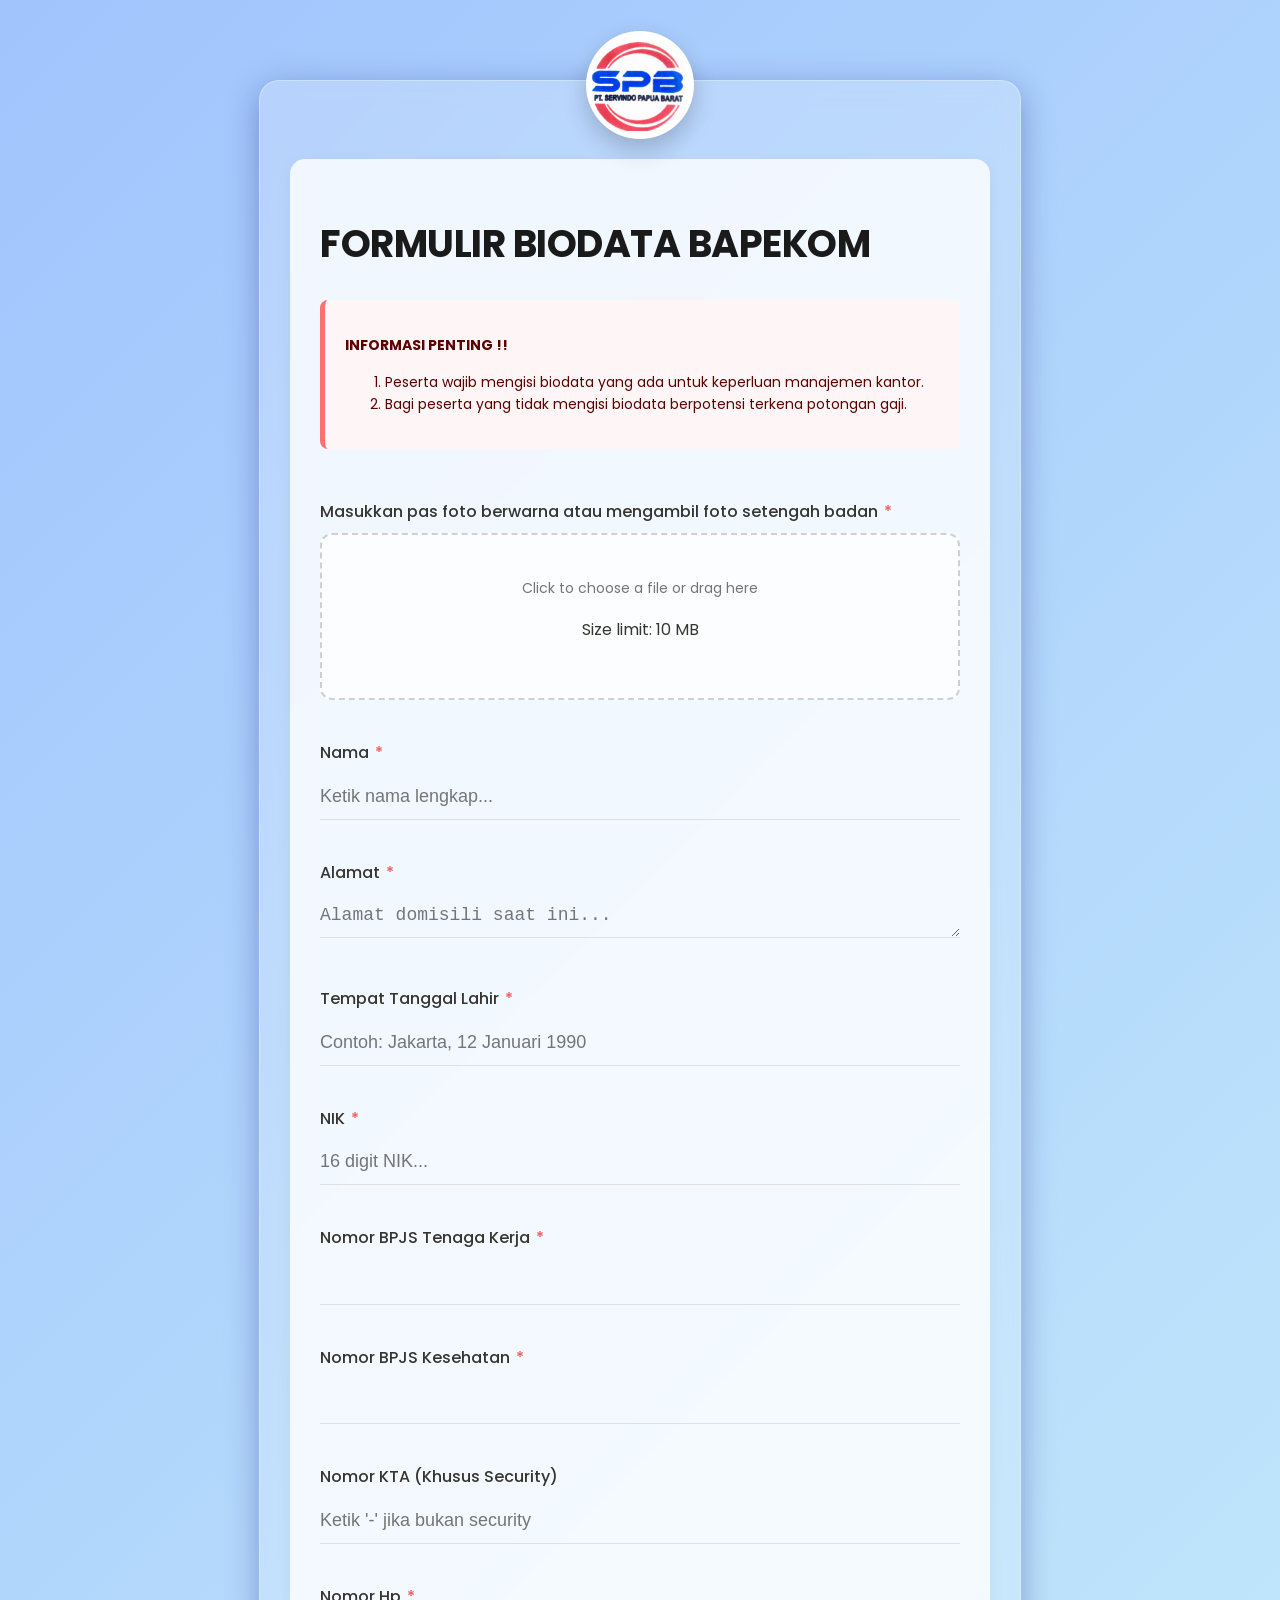
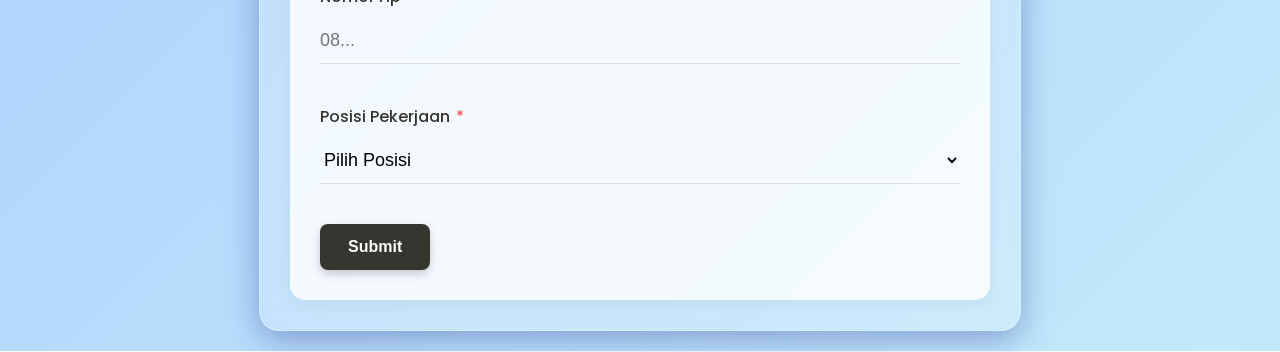
==== index.html @ c9bf7e0a "Add files via upload" ====
<!DOCTYPE html>
<html lang="id">
<head>
    <meta charset="UTF-8">
    <meta name="viewport" content="width=device-width, initial-scale=1.0">
    <title>FORMULIR BIODATA BAPEKOM</title>
    
    <link rel="stylesheet" href="css/style.css">
    
    <link rel="preconnect" href="https://fonts.googleapis.com">
    <link rel="preconnect" href="https://fonts.gstatic.com" crossorigin>
    <link href="https://fonts.googleapis.com/css2?family=Poppins:wght@300;400;500;600;700&display=swap" rel="stylesheet">
</head>
<body>

    <div class="glass-card-container">
        <div class="profile-logo">
            <img src="img/Logo 2.png" alt="Logo Bapekom">
        </div>

        <div class="tally-wrapper">
            <header class="block">
                <h1>FORMULIR BIODATA BAPEKOM</h1>
                
                <div class="info-box">
                    <p><strong>INFORMASI PENTING !!</strong></p>
                    <ol>
                        <li>Peserta wajib mengisi biodata yang ada untuk keperluan manajemen kantor.</li>
                        <li>Bagi peserta yang tidak mengisi biodata berpotensi terkena potongan gaji.</li>
                    </ol>
                </div>
            </header>

            <form id="biodata-form">
                <div class="block">
                    <label>Masukkan pas foto berwarna atau mengambil foto setengah badan <span class="required">*</span></label>
                    <div class="drop-zone" id="drop-zone">
                        <span class="drop-zone__prompt">Click to choose a file or drag here</span>
                        <input type="file" name="foto" class="drop-zone__input" accept="image/*">
                        <p class="limit">Size limit: 10 MB</p>
                    </div>
                </div>

                <div class="block input-block">
                    <label>Nama <span class="required">*</span></label>
                    <input type="text" name="nama" placeholder="Ketik nama lengkap..." required>
                </div>

                <div class="block input-block">
                    <label>Alamat <span class="required">*</span></label>
                    <textarea name="alamat" placeholder="Alamat domisili saat ini..." rows="1" required></textarea>
                </div>

                <div class="block input-block">
                    <label>Tempat Tanggal Lahir <span class="required">*</span></label>
                    <input type="text" name="ttl" placeholder="Contoh: Jakarta, 12 Januari 1990" required>
                </div>

                <div class="block input-block">
                    <label>NIK <span class="required">*</span></label>
                    <input type="number" name="nik" placeholder="16 digit NIK..." required>
                </div>

                <div class="block input-block">
                    <label>Nomor BPJS Tenaga Kerja <span class="required">*</span></label>
                    <input type="text" name="bpjs_tk" required>
                </div>

                <div class="block input-block">
                    <label>Nomor BPJS Kesehatan <span class="required">*</span></label>
                    <input type="text" name="bpjs_kes" required>
                </div>

                <div class="block input-block">
                    <label>Nomor KTA (Khusus Security)</label>
                    <input type="text" name="kta" placeholder="Ketik '-' jika bukan security">
                </div>

                <div class="block input-block">
                    <label>Nomor Hp <span class="required">*</span></label>
                    <input type="tel" name="nohp" placeholder="08..." required>
                </div>

                <div class="block select-block">
                    <label>Posisi Pekerjaan <span class="required">*</span></label>
                    <select name="posisi" required>
                        <option value="" disabled selected>Pilih Posisi</option>
                        <option value="Cleaning Service">Cleaning Service</option>
                        <option value="Satpam">Satpam</option>
                    </select>
                </div>

                <button type="submit" class="submit-btn" id="submit-btn">Submit</button>
            </form>

            <div id="status-message"></div>
        </div>
    </div>

    <script src="js/script.js"></script>
</body>
</html>
---- css/style.css ----
/* css/style.css */
@import url('https://fonts.googleapis.com/css2?family=Poppins:wght@300;400;500;600;700&display=swap');

/* --- Profile Logo Styling --- */
.profile-logo {
    width: 100px;
    height: 100px;
    background-color: white;
    border-radius: 50%; /* Membuat Bulat */
    margin: -80px auto 20px auto; /* Margin negatif untuk mengangkat logo ke atas kartu */
    display: flex;
    justify-content: center;
    align-items: center;
    box-shadow: 0 10px 25px rgba(0,0,0,0.2); /* Bayangan kuat agar kontras dengan glass */
    border: 4px solid rgba(255, 255, 255, 0.5); /* Border tipis untuk kesan glass */
    overflow: hidden; /* Memastikan gambar tetap bulat */
    position: relative;
    z-index: 10;
}

.profile-logo img {
    width: 100%;
    height: 100%;
    object-fit: cover; /* Agar gambar tidak gepeng */
}

/* Tambahkan margin top pada container agar kartu tidak menabrak atas layar karena margin logo negatif */
.glass-card-container {
    margin-top: 60px; 
    position: relative;
    /* ... sisa kode glass-card-container sebelumnya ... */
}

body {
    font-family: 'Poppins', sans-serif;
    background: linear-gradient(135deg, #a1c4fd 0%, #c2e9fb 100%); /* Gradien latar belakang untuk efek glassmorphism yang lebih baik */
    color: #37352f;
    line-height: 1.6;
    display: flex;
    justify-content: center;
    align-items: center; /* Memposisikan kartu di tengah vertikal juga */
    min-height: 100vh; /* Pastikan tinggi minimal viewport */
    margin: 0;
    padding: 20px; /* Padding agar tidak terlalu mepet ke pinggir */
    overflow-y: auto; /* Agar bisa scroll jika konten panjang */
}

/* --- Glassmorphism Card Container --- */
.glass-card-container {
    background: rgba(255, 255, 255, 0.2); /* Transparansi dasar */
    border-radius: 20px;
    border: 1px solid rgba(255, 255, 255, 0.3); /* Border bening */
    box-shadow: 0 8px 32px 0 rgba(31, 38, 135, 0.37); /* Bayangan kuat */
    backdrop-filter: blur(10px); /* Efek blur bening */
    -webkit-backdrop-filter: blur(10px); /* Dukungan browser lama */
    padding: 30px; /* Padding di dalam kartu glass */
    max-width: 700px; /* Lebar maksimal kartu */
    width: 100%;
}

.tally-wrapper { /* Konten form di dalam kartu glass */
    background-color: rgba(255, 255, 255, 0.8); /* Warna dasar form, sedikit transparan */
    border-radius: 15px; /* Radius sudut agar serasi */
    padding: 30px;
    box-shadow: 0 4px 15px rgba(0,0,0,0.05); /* Bayangan ringan untuk lapisan dalam */
}


h1 { font-size: 38px; font-weight: 700; margin-bottom: 25px; letter-spacing: -0.5px; color: #1a1a1a; }

.info-box {
    background-color: rgba(255, 245, 245, 0.9); /* Sedikit transparan untuk menyatu */
    border-left: 5px solid #ff7070;
    border-radius: 8px;
    padding: 20px;
    margin-bottom: 50px;
    font-size: 14px;
    color: #5c0000;
}

.block { margin-bottom: 40px; }

label { display: block; font-weight: 500; margin-bottom: 8px; font-size: 16px; color: #37352f; }

.required { color: #eb5757; margin-left: 2px; }

input[type="text"], input[type="number"], input[type="tel"], textarea, select {
    width: 100%;
    border: none;
    border-bottom: 1px solid #e0e0e0;
    padding: 12px 0;
    font-size: 18px;
    outline: none;
    background: transparent;
    transition: 0.2s;
}

input:focus, textarea:focus, select:focus { border-bottom: 2px solid #37352f; }

.drop-zone {
    border: 2px dashed #d0d0d0;
    border-radius: 12px;
    padding: 40px;
    text-align: center;
    cursor: pointer;
    transition: 0.3s;
    background-color: rgba(255, 255, 255, 0.7); /* Latar belakang agak bening */
}

.drop-zone:hover { background-color: rgba(247, 247, 245, 0.8); border-color: #37352f; }

.drop-zone__prompt { font-size: 14px; color: #757575; }

.drop-zone__input { display: none; }

.submit-btn {
    background-color: #37352f;
    color: white;
    border: none;
    padding: 14px 28px;
    border-radius: 8px;
    font-weight: 600;
    cursor: pointer;
    font-size: 16px;
    transition: 0.2s;
    box-shadow: 0 4px 10px rgba(0,0,0,0.2); /* Bayangan tombol */
}

.submit-btn:hover { background-color: #000; opacity: 0.9; transform: translateY(-2px); box-shadow: 0 6px 15px rgba(0,0,0,0.25); }

.submit-btn:disabled { background-color: #ccc; cursor: not-allowed; box-shadow: none; }

/* Responsive adjustments */
@media (max-width: 768px) {
    .glass-card-container {
        padding: 20px;
        margin: 10px;
    }
    .tally-wrapper {
        padding: 20px;
    }
    h1 {
        font-size: 28px;
    }
}

/* css/success.css */

.success-container {
    display: flex;
    justify-content: center;
    align-items: center;
    min-height: 100vh;
    margin: 0;
    background: linear-gradient(135deg, #e0eafc, #cfdef3);
    font-family: 'Segoe UI', Tahoma, Geneva, Verdana, sans-serif;
}

.success-card {
    background: rgba(255, 255, 255, 0.2);
    backdrop-filter: blur(15px);
    -webkit-backdrop-filter: blur(15px);
    padding: 40px;
    border-radius: 20px;
    text-align: center;
    border: 1px solid rgba(255, 255, 255, 0.3);
    box-shadow: 0 8px 32px rgba(0, 0, 0, 0.1);
    max-width: 400px;
    width: 90%;
    animation: fadeIn 0.8s ease-out;
}

.icon-check {
    font-size: 70px;
    color: #2e7d32;
    margin-bottom: 20px;
    display: block;
}

.success-card h2 {
    color: #37352f;
    margin-bottom: 15px;
}

.success-card p {
    color: #555;
    line-height: 1.6;
}

.btn-back {
    display: inline-block;
    margin-top: 25px;
    padding: 12px 30px;
    background: #37352f;
    color: white;
    text-decoration: none;
    border-radius: 8px;
    font-weight: 600;
    transition: all 0.3s ease;
}

.btn-back:hover {
    background: #000;
    transform: translateY(-3px);
    box-shadow: 0 5px 15px rgba(0,0,0,0.2);
}

@keyframes fadeIn {
    from { opacity: 0; transform: translateY(20px); }
    to { opacity: 1; transform: translateY(0); }
}
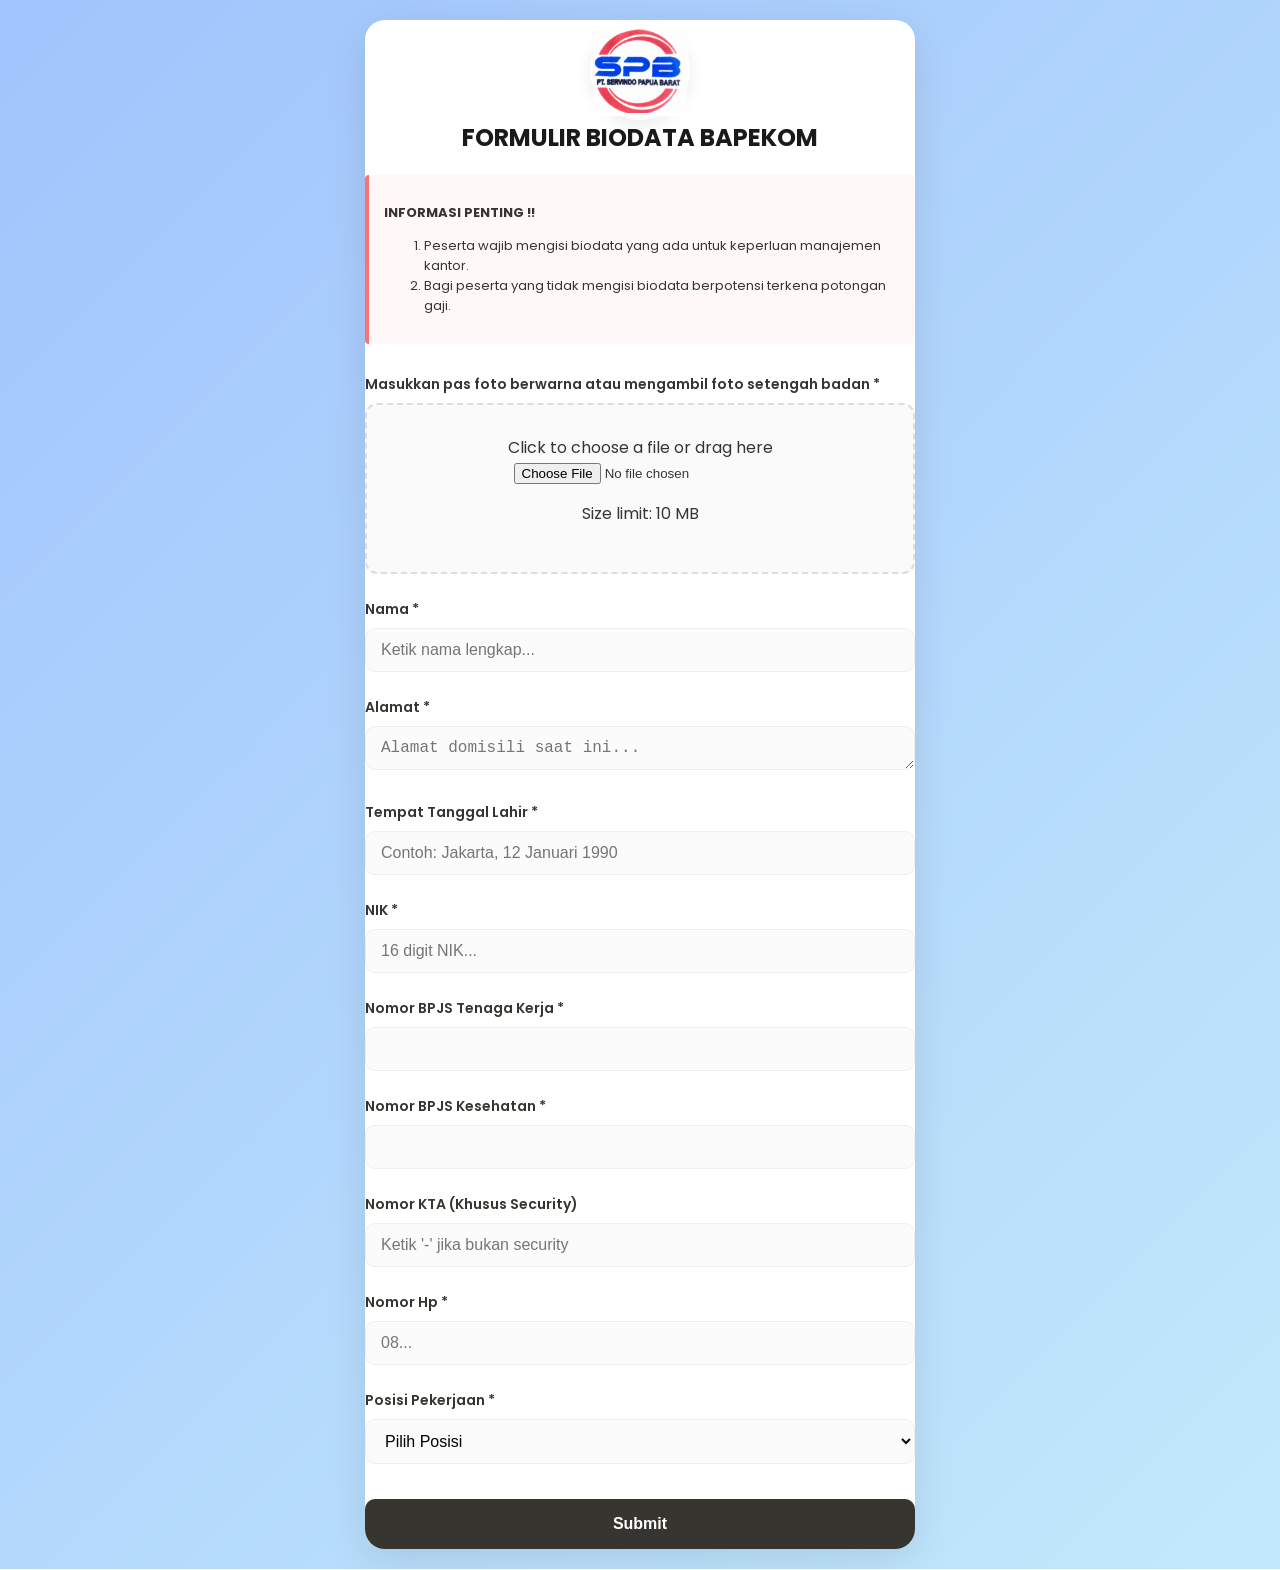
==== commit 4521f07b: "Update index.html" ====
--- a/index.html
+++ b/index.html
@@ -99,4 +99,4 @@
 
     <script src="js/script.js"></script>
 </body>
-</html>+</html>
--- a/css/style.css
+++ b/css/style.css
@@ -1,211 +1,161 @@
 /* css/style.css */
 @import url('https://fonts.googleapis.com/css2?family=Poppins:wght@300;400;500;600;700&display=swap');
 
-/* --- Profile Logo Styling --- */
+* {
+    box-sizing: border-box;
+}
+
+body {
+    font-family: 'Poppins', sans-serif;
+    background: linear-gradient(135deg, #a1c4fd 0%, #c2e9fb 100%);
+    color: #37352f;
+    margin: 0;
+    padding: 20px 15px;
+    display: flex;
+    justify-content: center;
+    align-items: flex-start; /* Mulai dari atas agar tidak terpotong di HP */
+    min-height: 100vh;
+}
+
+/* --- Container Utama --- */
+.glass-card-container {
+    background: #ffffff; /* Putih bersih agar teks sangat kontras */
+    border-radius: 20px;
+    box-shadow: 0 10px 40px rgba(0,0,0,0.1);
+    width: 100%;
+    max-width: 550px;
+    overflow: hidden; /* Penting agar header logo rapi */
+    animation: slideUp 0.6s ease-out;
+}
+
+/* --- Header Bagian Logo (Area Tersendiri) --- */
+.form-header {
+    background: rgba(255, 255, 255, 0.5);
+    padding: 30px 20px;
+    text-align: center;
+    border-bottom: 1px solid #eee;
+}
+
 .profile-logo {
     width: 100px;
     height: 100px;
-    background-color: white;
-    border-radius: 50%; /* Membuat Bulat */
-    margin: -80px auto 20px auto; /* Margin negatif untuk mengangkat logo ke atas kartu */
+    background: white;
+    border-radius: 50%;
+    margin: 0 auto; /* Tengah secara otomatis */
     display: flex;
     justify-content: center;
     align-items: center;
-    box-shadow: 0 10px 25px rgba(0,0,0,0.2); /* Bayangan kuat agar kontras dengan glass */
-    border: 4px solid rgba(255, 255, 255, 0.5); /* Border tipis untuk kesan glass */
-    overflow: hidden; /* Memastikan gambar tetap bulat */
-    position: relative;
-    z-index: 10;
+    box-shadow: 0 5px 15px rgba(0,0,0,0.08);
+    border: 3px solid #fff;
 }
 
 .profile-logo img {
     width: 100%;
     height: 100%;
-    object-fit: cover; /* Agar gambar tidak gepeng */
+    object-fit: cover;
 }
 
-/* Tambahkan margin top pada container agar kartu tidak menabrak atas layar karena margin logo negatif */
-.glass-card-container {
-    margin-top: 60px; 
-    position: relative;
-    /* ... sisa kode glass-card-container sebelumnya ... */
+/* --- Area Konten Form --- */
+.form-content {
+    padding: 30px 25px;
 }
 
-body {
-    font-family: 'Poppins', sans-serif;
-    background: linear-gradient(135deg, #a1c4fd 0%, #c2e9fb 100%); /* Gradien latar belakang untuk efek glassmorphism yang lebih baik */
-    color: #37352f;
-    line-height: 1.6;
-    display: flex;
-    justify-content: center;
-    align-items: center; /* Memposisikan kartu di tengah vertikal juga */
-    min-height: 100vh; /* Pastikan tinggi minimal viewport */
-    margin: 0;
-    padding: 20px; /* Padding agar tidak terlalu mepet ke pinggir */
-    overflow-y: auto; /* Agar bisa scroll jika konten panjang */
+h1 {
+    font-size: 24px;
+    font-weight: 700;
+    margin: 0 0 20px 0;
+    text-align: center;
+    color: #1a1a1a;
 }
 
-/* --- Glassmorphism Card Container --- */
-.glass-card-container {
-    background: rgba(255, 255, 255, 0.2); /* Transparansi dasar */
-    border-radius: 20px;
-    border: 1px solid rgba(255, 255, 255, 0.3); /* Border bening */
-    box-shadow: 0 8px 32px 0 rgba(31, 38, 135, 0.37); /* Bayangan kuat */
-    backdrop-filter: blur(10px); /* Efek blur bening */
-    -webkit-backdrop-filter: blur(10px); /* Dukungan browser lama */
-    padding: 30px; /* Padding di dalam kartu glass */
-    max-width: 700px; /* Lebar maksimal kartu */
-    width: 100%;
+.info-box {
+    background-color: #fff8f8;
+    border-left: 4px solid #ff7070;
+    padding: 15px;
+    margin-bottom: 30px;
+    font-size: 13px;
+    border-radius: 4px;
 }
 
-.tally-wrapper { /* Konten form di dalam kartu glass */
-    background-color: rgba(255, 255, 255, 0.8); /* Warna dasar form, sedikit transparan */
-    border-radius: 15px; /* Radius sudut agar serasi */
-    padding: 30px;
-    box-shadow: 0 4px 15px rgba(0,0,0,0.05); /* Bayangan ringan untuk lapisan dalam */
+.block {
+    margin-bottom: 25px;
 }
 
-
-h1 { font-size: 38px; font-weight: 700; margin-bottom: 25px; letter-spacing: -0.5px; color: #1a1a1a; }
-
-.info-box {
-    background-color: rgba(255, 245, 245, 0.9); /* Sedikit transparan untuk menyatu */
-    border-left: 5px solid #ff7070;
-    border-radius: 8px;
-    padding: 20px;
-    margin-bottom: 50px;
+label {
+    display: block;
+    font-weight: 600;
+    margin-bottom: 8px;
     font-size: 14px;
-    color: #5c0000;
 }
 
-.block { margin-bottom: 40px; }
-
-label { display: block; font-weight: 500; margin-bottom: 8px; font-size: 16px; color: #37352f; }
-
-.required { color: #eb5757; margin-left: 2px; }
-
-input[type="text"], input[type="number"], input[type="tel"], textarea, select {
+/* --- Input Field Modern --- */
+input[type="text"], 
+input[type="number"], 
+input[type="tel"], 
+textarea, 
+select {
     width: 100%;
-    border: none;
-    border-bottom: 1px solid #e0e0e0;
-    padding: 12px 0;
-    font-size: 18px;
+    padding: 12px 15px;
+    border: 1.5px solid #eee;
+    border-radius: 10px;
+    font-size: 16px; /* Cegah zoom otomatis iPhone */
+    background: #fbfbfb;
+    transition: 0.3s;
     outline: none;
-    background: transparent;
-    transition: 0.2s;
 }
 
-input:focus, textarea:focus, select:focus { border-bottom: 2px solid #37352f; }
-
-.drop-zone {
-    border: 2px dashed #d0d0d0;
-    border-radius: 12px;
-    padding: 40px;
-    text-align: center;
-    cursor: pointer;
-    transition: 0.3s;
-    background-color: rgba(255, 255, 255, 0.7); /* Latar belakang agak bening */
+input:focus, textarea:focus, select:focus {
+    border-color: #37352f;
+    background: #fff;
+    box-shadow: 0 0 0 4px rgba(55, 53, 47, 0.05);
 }
 
-.drop-zone:hover { background-color: rgba(247, 247, 245, 0.8); border-color: #37352f; }
+/* --- Drop Zone --- */
+.drop-zone {
+    border: 2px dashed #ddd;
+    border-radius: 12px;
+    padding: 30px 15px;
+    text-align: center;
+    background: #fafafa;
+    transition: 0.3s;
+}
 
-.drop-zone__prompt { font-size: 14px; color: #757575; }
+.drop-zone:hover {
+    border-color: #37352f;
+    background: #f5f5f5;
+}
 
-.drop-zone__input { display: none; }
-
+/* --- Tombol Kirim --- */
 .submit-btn {
-    background-color: #37352f;
+    width: 100%;
+    padding: 16px;
+    background: #37352f;
     color: white;
     border: none;
-    padding: 14px 28px;
-    border-radius: 8px;
+    border-radius: 10px;
     font-weight: 600;
+    font-size: 16px;
     cursor: pointer;
-    font-size: 16px;
-    transition: 0.2s;
-    box-shadow: 0 4px 10px rgba(0,0,0,0.2); /* Bayangan tombol */
+    margin-top: 10px;
+    transition: 0.3s;
 }
 
-.submit-btn:hover { background-color: #000; opacity: 0.9; transform: translateY(-2px); box-shadow: 0 6px 15px rgba(0,0,0,0.25); }
-
-.submit-btn:disabled { background-color: #ccc; cursor: not-allowed; box-shadow: none; }
-
-/* Responsive adjustments */
-@media (max-width: 768px) {
-    .glass-card-container {
-        padding: 20px;
-        margin: 10px;
-    }
-    .tally-wrapper {
-        padding: 20px;
-    }
-    h1 {
-        font-size: 28px;
-    }
+.submit-btn:hover {
+    background: #000;
+    transform: translateY(-2px);
 }
 
-/* css/success.css */
-
-.success-container {
-    display: flex;
-    justify-content: center;
-    align-items: center;
-    min-height: 100vh;
-    margin: 0;
-    background: linear-gradient(135deg, #e0eafc, #cfdef3);
-    font-family: 'Segoe UI', Tahoma, Geneva, Verdana, sans-serif;
+/* --- Animasi --- */
+@keyframes slideUp {
+    from { opacity: 0; transform: translateY(20px); }
+    to { opacity: 1; transform: translateY(0); }
 }
 
-.success-card {
-    background: rgba(255, 255, 255, 0.2);
-    backdrop-filter: blur(15px);
-    -webkit-backdrop-filter: blur(15px);
-    padding: 40px;
-    border-radius: 20px;
-    text-align: center;
-    border: 1px solid rgba(255, 255, 255, 0.3);
-    box-shadow: 0 8px 32px rgba(0, 0, 0, 0.1);
-    max-width: 400px;
-    width: 90%;
-    animation: fadeIn 0.8s ease-out;
+/* --- Mobile Responsive --- */
+@media (max-width: 480px) {
+    .form-header { padding: 20px 15px; }
+    .profile-logo { width: 85px; height: 85px; }
+    .form-content { padding: 20px 15px; }
+    h1 { font-size: 20px; }
+    input, label, .submit-btn { font-size: 14px; }
 }
-
-.icon-check {
-    font-size: 70px;
-    color: #2e7d32;
-    margin-bottom: 20px;
-    display: block;
-}
-
-.success-card h2 {
-    color: #37352f;
-    margin-bottom: 15px;
-}
-
-.success-card p {
-    color: #555;
-    line-height: 1.6;
-}
-
-.btn-back {
-    display: inline-block;
-    margin-top: 25px;
-    padding: 12px 30px;
-    background: #37352f;
-    color: white;
-    text-decoration: none;
-    border-radius: 8px;
-    font-weight: 600;
-    transition: all 0.3s ease;
-}
-
-.btn-back:hover {
-    background: #000;
-    transform: translateY(-3px);
-    box-shadow: 0 5px 15px rgba(0,0,0,0.2);
-}
-
-@keyframes fadeIn {
-    from { opacity: 0; transform: translateY(20px); }
-    to { opacity: 1; transform: translateY(0); }
-}
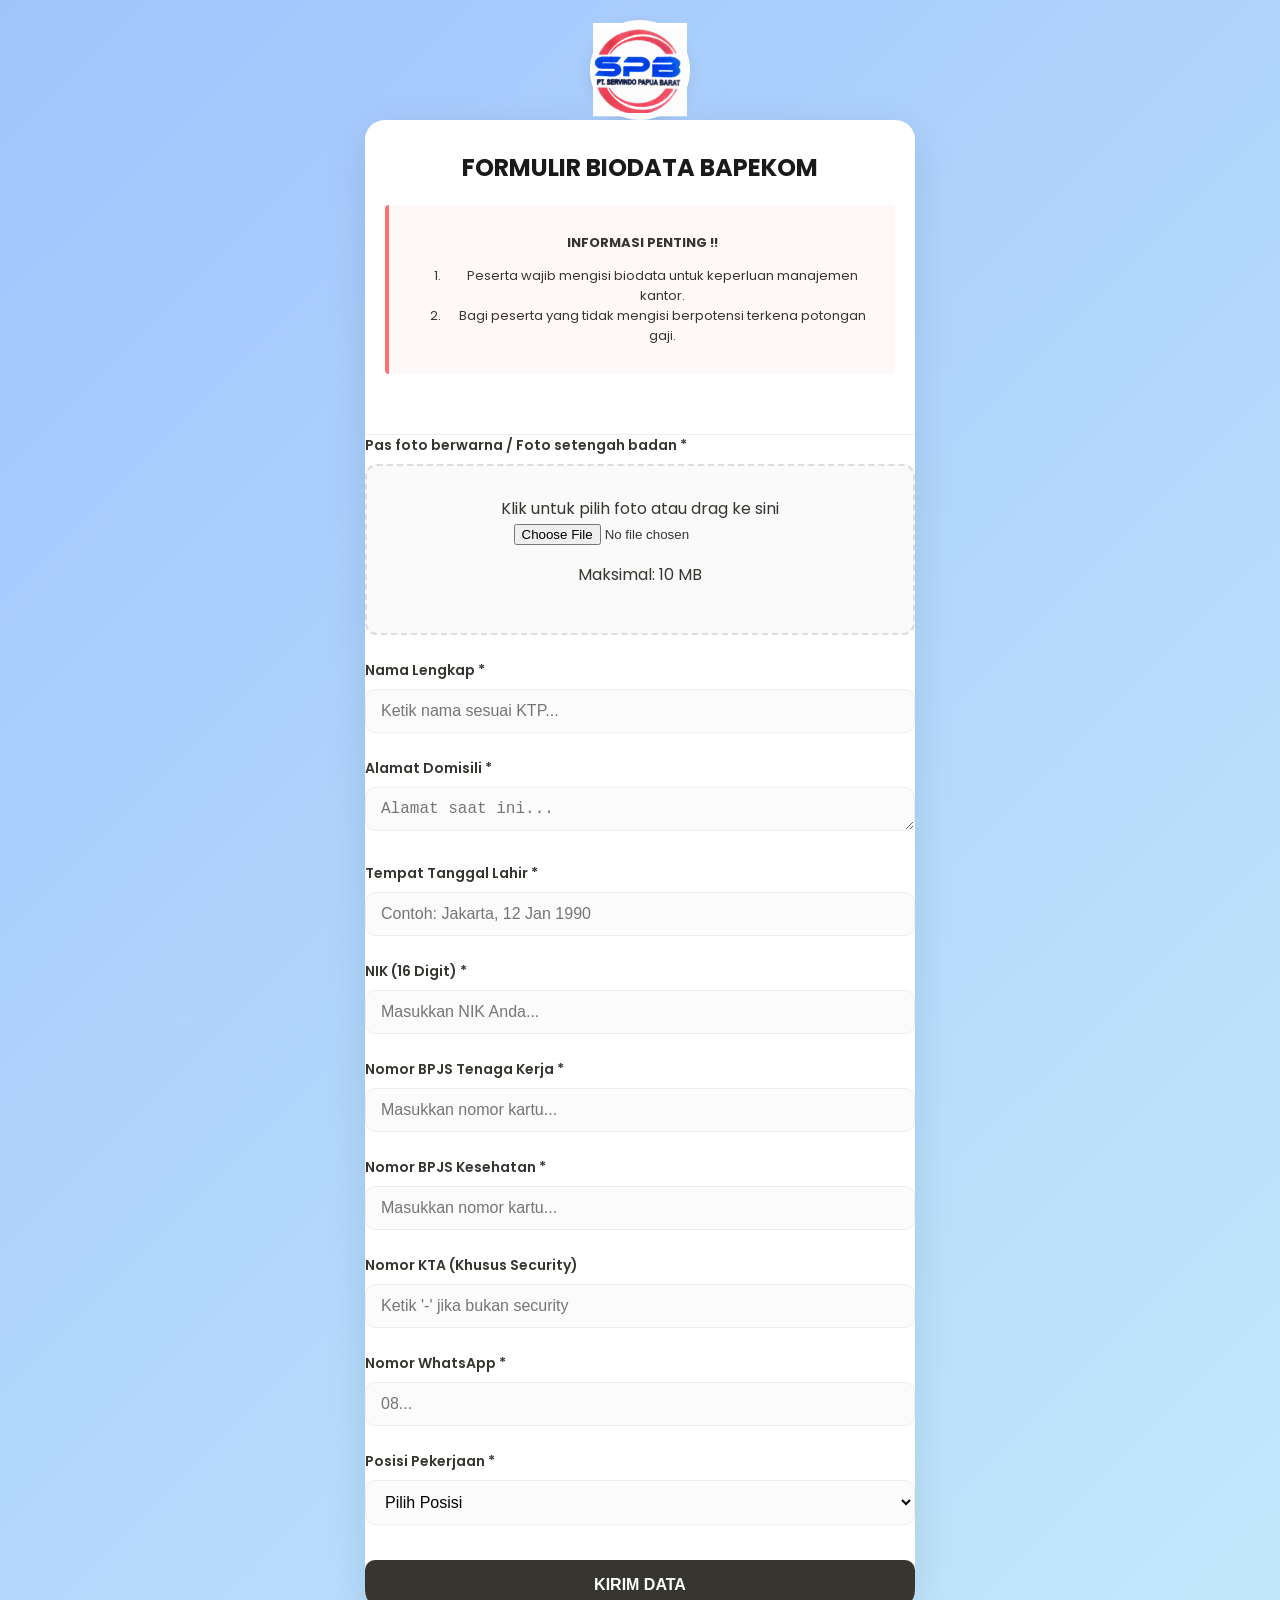
==== commit edafad61: "Update index.html" ====
--- a/index.html
+++ b/index.html
@@ -2,10 +2,10 @@
 <html lang="id">
 <head>
     <meta charset="UTF-8">
-    <meta name="viewport" content="width=device-width, initial-scale=1.0">
+    <meta name="viewport" content="width=device-width, initial-scale=1.0, maximum-scale=1.0, user-scalable=no">
     <title>FORMULIR BIODATA BAPEKOM</title>
     
-    <link rel="stylesheet" href="css/style.css">
+    <link rel="stylesheet" href="css/style.css?v=1.2">
     
     <link rel="preconnect" href="https://fonts.googleapis.com">
     <link rel="preconnect" href="https://fonts.gstatic.com" crossorigin>
@@ -13,75 +13,77 @@
 </head>
 <body>
 
-    <div class="glass-card-container">
-        <div class="profile-logo">
-            <img src="img/Logo 2.png" alt="Logo Bapekom">
+    <div class="main-container">
+        <div class="logo-area">
+            <div class="profile-logo">
+                <img src="img/Logo 2.png" alt="Logo Bapekom">
+            </div>
         </div>
 
-        <div class="tally-wrapper">
-            <header class="block">
+        <div class="glass-card-container">
+            <header class="form-header">
                 <h1>FORMULIR BIODATA BAPEKOM</h1>
                 
                 <div class="info-box">
                     <p><strong>INFORMASI PENTING !!</strong></p>
                     <ol>
-                        <li>Peserta wajib mengisi biodata yang ada untuk keperluan manajemen kantor.</li>
-                        <li>Bagi peserta yang tidak mengisi biodata berpotensi terkena potongan gaji.</li>
+                        <li>Peserta wajib mengisi biodata untuk keperluan manajemen kantor.</li>
+                        <li>Bagi peserta yang tidak mengisi berpotensi terkena potongan gaji.</li>
                     </ol>
                 </div>
             </header>
 
             <form id="biodata-form">
                 <div class="block">
-                    <label>Masukkan pas foto berwarna atau mengambil foto setengah badan <span class="required">*</span></label>
+                    <label>Pas foto berwarna / Foto setengah badan <span class="required">*</span></label>
                     <div class="drop-zone" id="drop-zone">
-                        <span class="drop-zone__prompt">Click to choose a file or drag here</span>
+                        <span class="drop-zone__prompt">Klik untuk pilih foto atau drag ke sini</span>
                         <input type="file" name="foto" class="drop-zone__input" accept="image/*">
-                        <p class="limit">Size limit: 10 MB</p>
+                        <p class="limit">Maksimal: 10 MB</p>
                     </div>
                 </div>
 
-                <div class="block input-block">
-                    <label>Nama <span class="required">*</span></label>
-                    <input type="text" name="nama" placeholder="Ketik nama lengkap..." required>
+                <div class="block">
+                    <label>Nama Lengkap <span class="required">*</span></label>
+                    <input type="text" name="nama" placeholder="Ketik nama sesuai KTP..." required>
                 </div>
 
-                <div class="block input-block">
-                    <label>Alamat <span class="required">*</span></label>
-                    <textarea name="alamat" placeholder="Alamat domisili saat ini..." rows="1" required></textarea>
+                <div class="block">
+                    <label>Alamat Domisili <span class="required">*</span></label>
+                    <textarea name="alamat" placeholder="Alamat saat ini..." rows="1" required></textarea>
                 </div>
 
-                <div class="block input-block">
+                <div class="block">
                     <label>Tempat Tanggal Lahir <span class="required">*</span></label>
-                    <input type="text" name="ttl" placeholder="Contoh: Jakarta, 12 Januari 1990" required>
+                    <input type="text" name="ttl" placeholder="Contoh: Jakarta, 12 Jan 1990" required>
                 </div>
 
-                <div class="block input-block">
-                    <label>NIK <span class="required">*</span></label>
-                    <input type="number" name="nik" placeholder="16 digit NIK..." required>
+                <div class="block">
+                    <label>NIK (16 Digit) <span class="required">*</span></label>
+                    <input type="number" name="nik" placeholder="Masukkan NIK Anda..." required>
                 </div>
 
-                <div class="block input-block">
+                <div class="block">
                     <label>Nomor BPJS Tenaga Kerja <span class="required">*</span></label>
-                    <input type="text" name="bpjs_tk" required>
+                    <input type="text" name="bpjs_tk" placeholder="Masukkan nomor kartu..." required>
                 </div>
 
-                <div class="block input-block">
+                <div class="block">
                     <label>Nomor BPJS Kesehatan <span class="required">*</span></label>
-                    <input type="text" name="bpjs_kes" required>
+                    <input type="text" name="bpjs_kes" placeholder="Masukkan nomor kartu..." required>
                 </div>
 
-                <div class="block input-block">
+                <div class="block">
                     <label>Nomor KTA (Khusus Security)</label>
                     <input type="text" name="kta" placeholder="Ketik '-' jika bukan security">
                 </div>
 
-                <div class="block input-block">
-                    <label>Nomor Hp <span class="required">*</span></label>
+                <div class="block">
+                    <label>Nomor WhatsApp <span class="required">*</span></label>
                     <input type="tel" name="nohp" placeholder="08..." required>
                 </div>
 
-                <div class="block select-block">
+                <div class="block">
                     <label>Posisi Pekerjaan <span class="required">*</span></label>
                     <select name="posisi" required>
                         <option value="" disabled selected>Pilih Posisi</option>
@@ -90,10 +92,9 @@
                     </select>
                 </div>
 
-                <button type="submit" class="submit-btn" id="submit-btn">Submit</button>
+                <button type="submit" class="submit-btn" id="submit-btn">KIRIM DATA</button>
+                <div id="status-message"></div>
             </form>
-
-            <div id="status-message"></div>
         </div>
     </div>
 
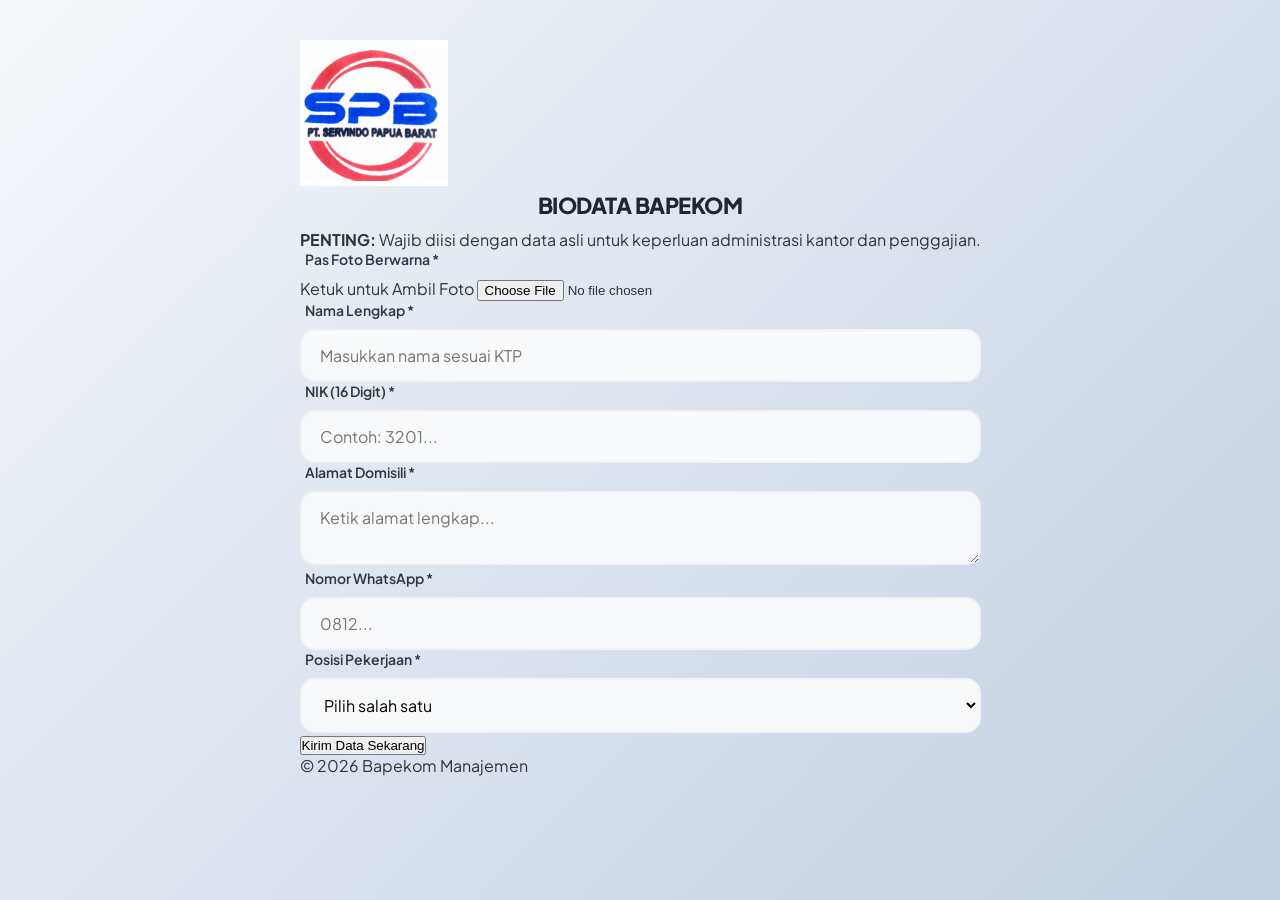
==== commit 542a7149: "Update index.html" ====
--- a/index.html
+++ b/index.html
@@ -3,99 +3,89 @@
 <head>
     <meta charset="UTF-8">
     <meta name="viewport" content="width=device-width, initial-scale=1.0, maximum-scale=1.0, user-scalable=no">
-    <title>FORMULIR BIODATA BAPEKOM</title>
+    <title>BIODATA BAPEKOM</title>
     
-    <link rel="stylesheet" href="css/style.css?v=1.2">
+    <link rel="stylesheet" href="css/style.css?v=3.0">
     
     <link rel="preconnect" href="https://fonts.googleapis.com">
     <link rel="preconnect" href="https://fonts.gstatic.com" crossorigin>
-    <link href="https://fonts.googleapis.com/css2?family=Poppins:wght@300;400;500;600;700&display=swap" rel="stylesheet">
+    <link href="https://fonts.googleapis.com/css2?family=Plus+Jakarta+Sans:wght@400;500;600;700;800&display=swap" rel="stylesheet">
 </head>
 <body>
 
-    <div class="main-container">
-        <div class="logo-area">
-            <div class="profile-logo">
-                <img src="img/Logo 2.png" alt="Logo Bapekom">
+    <div class="main-wrapper">
+        
+        <header class="logo-section">
+            <div class="profile-avatar">
+                <img src="img/Logo 2.png" alt="Bapekom Logo">
             </div>
-        </div>
+        </header>
 
-        <div class="glass-card-container">
-            <header class="form-header">
-                <h1>FORMULIR BIODATA BAPEKOM</h1>
-                
-                <div class="info-box">
-                    <p><strong>INFORMASI PENTING !!</strong></p>
-                    <ol>
-                        <li>Peserta wajib mengisi biodata untuk keperluan manajemen kantor.</li>
-                        <li>Bagi peserta yang tidak mengisi berpotensi terkena potongan gaji.</li>
-                    </ol>
+        <main class="form-container">
+            
+            <div class="form-intro">
+                <h1>BIODATA BAPEKOM</h1>
+                <div class="warning-alert">
+                    <p><strong>PENTING:</strong> Wajib diisi dengan data asli untuk keperluan administrasi kantor dan penggajian.</p>
                 </div>
-            </header>
+            </div>
 
             <form id="biodata-form">
-                <div class="block">
-                    <label>Pas foto berwarna / Foto setengah badan <span class="required">*</span></label>
-                    <div class="drop-zone" id="drop-zone">
-                        <span class="drop-zone__prompt">Klik untuk pilih foto atau drag ke sini</span>
-                        <input type="file" name="foto" class="drop-zone__input" accept="image/*">
-                        <p class="limit">Maksimal: 10 MB</p>
+                
+                <div class="form-group">
+                    <label>Pas Foto Berwarna <span class="req">*</span></label>
+                    <div class="upload-box" id="drop-zone">
+                        <span class="upload-text">Ketuk untuk Ambil Foto</span>
+                        <input type="file" name="foto" id="foto-input" accept="image/*" required>
+                    </div>
+                    <div id="preview-container"></div>
+                </div>
+
+                <div class="form-group">
+                    <label>Nama Lengkap <span class="req">*</span></label>
+                    <input type="text" name="nama" placeholder="Masukkan nama sesuai KTP" required>
+                </div>
+
+                <div class="form-group">
+                    <label>NIK (16 Digit) <span class="req">*</span></label>
+                    <input type="number" name="nik" placeholder="Contoh: 3201..." required>
+                </div>
+
+                <div class="form-group">
+                    <label>Alamat Domisili <span class="req">*</span></label>
+                    <textarea name="alamat" placeholder="Ketik alamat lengkap..." rows="2" required></textarea>
+                </div>
+
+                <div class="form-group">
+                    <label>Nomor WhatsApp <span class="req">*</span></label>
+                    <input type="tel" name="nohp" placeholder="0812..." required>
+                </div>
+
+                <div class="form-group">
+                    <label>Posisi Pekerjaan <span class="req">*</span></label>
+                    <div class="select-wrapper">
+                        <select name="posisi" required>
+                            <option value="" disabled selected>Pilih salah satu</option>
+                            <option value="Cleaning Service">Cleaning Service</option>
+                            <option value="Satpam">Satpam</option>
+                        </select>
                     </div>
                 </div>
 
-                <div class="block">
-                    <label>Nama Lengkap <span class="required">*</span></label>
-                    <input type="text" name="nama" placeholder="Ketik nama sesuai KTP..." required>
+                <div class="action-area">
+                    <button type="submit" class="btn-submit" id="submit-btn">
+                        Kirim Data Sekarang
+                    </button>
+                    <div id="status-message"></div>
                 </div>
 
-                <div class="block">
-                    <label>Alamat Domisili <span class="required">*</span></label>
-                    <textarea name="alamat" placeholder="Alamat saat ini..." rows="1" required></textarea>
-                </div>
+            </form>
+        </main>
 
-                <div class="block">
-                    <label>Tempat Tanggal Lahir <span class="required">*</span></label>
-                    <input type="text" name="ttl" placeholder="Contoh: Jakarta, 12 Jan 1990" required>
-                </div>
+        <footer class="form-footer">
+            <p>&copy; 2026 Bapekom Manajemen</p>
+        </footer>
 
-                <div class="block">
-                    <label>NIK (16 Digit) <span class="required">*</span></label>
-                    <input type="number" name="nik" placeholder="Masukkan NIK Anda..." required>
-                </div>
-
-                <div class="block">
-                    <label>Nomor BPJS Tenaga Kerja <span class="required">*</span></label>
-                    <input type="text" name="bpjs_tk" placeholder="Masukkan nomor kartu..." required>
-                </div>
-
-                <div class="block">
-                    <label>Nomor BPJS Kesehatan <span class="required">*</span></label>
-                    <input type="text" name="bpjs_kes" placeholder="Masukkan nomor kartu..." required>
-                </div>
-
-                <div class="block">
-                    <label>Nomor KTA (Khusus Security)</label>
-                    <input type="text" name="kta" placeholder="Ketik '-' jika bukan security">
-                </div>
-
-                <div class="block">
-                    <label>Nomor WhatsApp <span class="required">*</span></label>
-                    <input type="tel" name="nohp" placeholder="08..." required>
-                </div>
-
-                <div class="block">
-                    <label>Posisi Pekerjaan <span class="required">*</span></label>
-                    <select name="posisi" required>
-                        <option value="" disabled selected>Pilih Posisi</option>
-                        <option value="Cleaning Service">Cleaning Service</option>
-                        <option value="Satpam">Satpam</option>
-                    </select>
-                </div>
-
-                <button type="submit" class="submit-btn" id="submit-btn">KIRIM DATA</button>
-                <div id="status-message"></div>
-            </form>
-        </div>
     </div>
 
     <script src="js/script.js"></script>
--- a/css/style.css
+++ b/css/style.css
@@ -1,52 +1,54 @@
 /* css/style.css */
-@import url('https://fonts.googleapis.com/css2?family=Poppins:wght@300;400;500;600;700&display=swap');
+@import url('https://fonts.googleapis.com/css2?family=Plus+Jakarta+Sans:wght@300;400;500;600;700&display=swap');
 
 * {
     box-sizing: border-box;
+    margin: 0;
+    padding: 0;
 }
 
 body {
-    font-family: 'Poppins', sans-serif;
-    background: linear-gradient(135deg, #a1c4fd 0%, #c2e9fb 100%);
-    color: #37352f;
-    margin: 0;
-    padding: 20px 15px;
+    font-family: 'Plus Jakarta Sans', sans-serif;
+    /* Gradasi warna yang lebih modern (cool tones) */
+    background: linear-gradient(135deg, #f5f7fa 0%, #c3cfe2 100%);
+    background-attachment: fixed;
+    color: #2d3436;
     display: flex;
     justify-content: center;
-    align-items: flex-start; /* Mulai dari atas agar tidak terpotong di HP */
+    padding: 40px 15px;
     min-height: 100vh;
 }
 
-/* --- Container Utama --- */
-.glass-card-container {
-    background: #ffffff; /* Putih bersih agar teks sangat kontras */
-    border-radius: 20px;
-    box-shadow: 0 10px 40px rgba(0,0,0,0.1);
+.main-container {
     width: 100%;
-    max-width: 550px;
-    overflow: hidden; /* Penting agar header logo rapi */
-    animation: slideUp 0.6s ease-out;
+    max-width: 480px;
+    display: flex;
+    flex-direction: column;
+    align-items: center;
 }
 
-/* --- Header Bagian Logo (Area Tersendiri) --- */
-.form-header {
-    background: rgba(255, 255, 255, 0.5);
-    padding: 30px 20px;
-    text-align: center;
-    border-bottom: 1px solid #eee;
+/* --- Area Logo yang Estetis --- */
+.logo-area {
+    margin-bottom: -45px; /* Logo sedikit "memotong" kartu */
+    z-index: 10;
 }
 
 .profile-logo {
-    width: 100px;
-    height: 100px;
-    background: white;
-    border-radius: 50%;
-    margin: 0 auto; /* Tengah secara otomatis */
+    width: 95px;
+    height: 95px;
+    background: #ffffff;
+    border-radius: 28px; /* Sudut kotak melengkung (squircle) ala iPhone */
     display: flex;
     justify-content: center;
     align-items: center;
-    box-shadow: 0 5px 15px rgba(0,0,0,0.08);
-    border: 3px solid #fff;
+    box-shadow: 0 20px 40px rgba(0,0,0,0.1);
+    border: 4px solid #ffffff;
+    overflow: hidden;
+    transition: transform 0.3s ease;
+}
+
+.profile-logo:hover {
+    transform: scale(1.05) rotate(5deg);
 }
 
 .profile-logo img {
@@ -55,107 +57,121 @@
     object-fit: cover;
 }
 
-/* --- Area Konten Form --- */
-.form-content {
-    padding: 30px 25px;
+/* --- Kartu Utama (Soft Glassmorphism) --- */
+.glass-card-container {
+    background: rgba(255, 255, 255, 0.9);
+    backdrop-filter: blur(10px);
+    -webkit-backdrop-filter: blur(10px);
+    border-radius: 30px;
+    box-shadow: 0 25px 50px -12px rgba(0, 0, 0, 0.1);
+    width: 100%;
+    padding: 65px 30px 40px 30px; /* Padding atas besar untuk logo */
+    border: 1px solid rgba(255, 255, 255, 0.3);
 }
 
 h1 {
-    font-size: 24px;
-    font-weight: 700;
-    margin: 0 0 20px 0;
+    font-size: 22px;
+    font-weight: 800;
     text-align: center;
-    color: #1a1a1a;
+    margin-bottom: 10px;
+    color: #1e272e;
+    letter-spacing: -0.5px;
 }
 
 .info-box {
-    background-color: #fff8f8;
-    border-left: 4px solid #ff7070;
+    background: #f1f2f6;
+    border-radius: 15px;
     padding: 15px;
     margin-bottom: 30px;
     font-size: 13px;
-    border-radius: 4px;
+    color: #57606f;
+    line-height: 1.6;
 }
 
-.block {
-    margin-bottom: 25px;
-}
+.info-box strong { color: #eb4d4b; }
+
+.block { margin-bottom: 25px; }
 
 label {
     display: block;
     font-weight: 600;
-    margin-bottom: 8px;
+    margin-bottom: 10px;
     font-size: 14px;
+    color: #2f3542;
+    padding-left: 5px;
 }
 
-/* --- Input Field Modern --- */
+/* --- Input Field yang "Clean" --- */
 input[type="text"], 
 input[type="number"], 
 input[type="tel"], 
 textarea, 
 select {
     width: 100%;
-    padding: 12px 15px;
-    border: 1.5px solid #eee;
-    border-radius: 10px;
-    font-size: 16px; /* Cegah zoom otomatis iPhone */
-    background: #fbfbfb;
-    transition: 0.3s;
+    padding: 14px 18px;
+    border: 2px solid #f1f2f6;
+    border-radius: 15px;
+    font-size: 16px;
+    background: #f8f9fa;
     outline: none;
+    transition: all 0.3s ease;
+    font-family: inherit;
 }
 
 input:focus, textarea:focus, select:focus {
-    border-color: #37352f;
-    background: #fff;
-    box-shadow: 0 0 0 4px rgba(55, 53, 47, 0.05);
+    border-color: #74b9ff;
+    background: #ffffff;
+    box-shadow: 0 10px 20px rgba(116, 185, 255, 0.1);
 }
 
-/* --- Drop Zone --- */
+/* --- Drop Zone (Upload Area) --- */
 .drop-zone {
-    border: 2px dashed #ddd;
-    border-radius: 12px;
-    padding: 30px 15px;
+    border: 2px dashed #dfe4ea;
+    border-radius: 15px;
+    padding: 30px 20px;
     text-align: center;
-    background: #fafafa;
+    background: #f8f9fa;
+    cursor: pointer;
     transition: 0.3s;
 }
 
 .drop-zone:hover {
-    border-color: #37352f;
-    background: #f5f5f5;
+    border-color: #74b9ff;
+    background: #ebf5ff;
 }
 
-/* --- Tombol Kirim --- */
+.drop-zone__prompt {
+    font-size: 14px;
+    color: #747d8c;
+    font-weight: 500;
+}
+
+/* --- Tombol Submit Gaul --- */
 .submit-btn {
     width: 100%;
-    padding: 16px;
-    background: #37352f;
+    padding: 18px;
+    background: #2f3542; /* Dark Mode Button */
     color: white;
     border: none;
-    border-radius: 10px;
-    font-weight: 600;
+    border-radius: 15px;
+    font-weight: 700;
     font-size: 16px;
     cursor: pointer;
-    margin-top: 10px;
-    transition: 0.3s;
+    transition: all 0.3s ease;
+    box-shadow: 0 10px 20px rgba(47, 53, 66, 0.2);
 }
 
 .submit-btn:hover {
     background: #000;
-    transform: translateY(-2px);
+    transform: translateY(-3px);
+    box-shadow: 0 15px 30px rgba(0, 0, 0, 0.3);
 }
 
-/* --- Animasi --- */
-@keyframes slideUp {
-    from { opacity: 0; transform: translateY(20px); }
-    to { opacity: 1; transform: translateY(0); }
+/* Responsif HP */
+@media (max-width: 480px) {
+    .glass-card-container {
+        padding: 60px 20px 30px 20px;
+    }
+    h1 { font-size: 20px; }
+    .profile-logo { width: 85px; height: 85px; }
 }
-
-/* --- Mobile Responsive --- */
-@media (max-width: 480px) {
-    .form-header { padding: 20px 15px; }
-    .profile-logo { width: 85px; height: 85px; }
-    .form-content { padding: 20px 15px; }
-    h1 { font-size: 20px; }
-    input, label, .submit-btn { font-size: 14px; }
-}
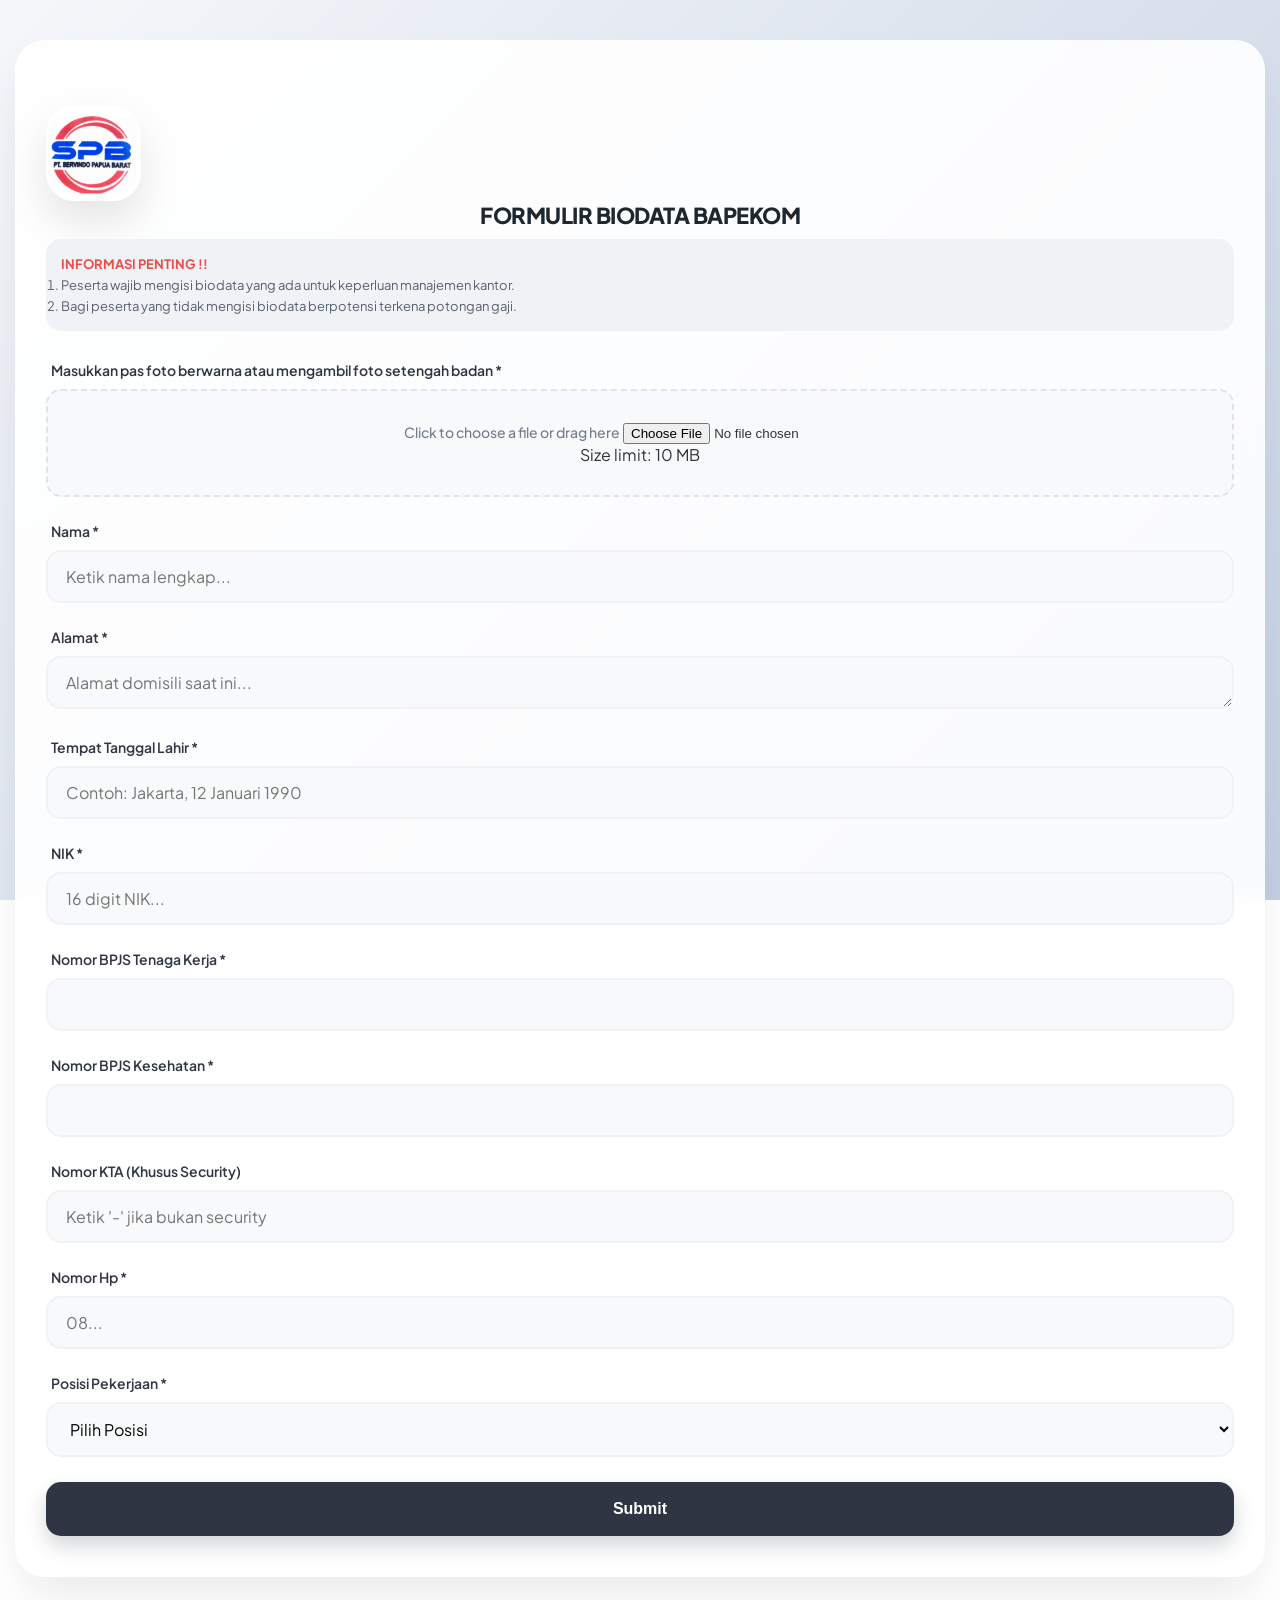
==== commit b76fca78: "Update index.html" ====
--- a/index.html
+++ b/index.html
@@ -2,90 +2,99 @@
 <html lang="id">
 <head>
     <meta charset="UTF-8">
-    <meta name="viewport" content="width=device-width, initial-scale=1.0, maximum-scale=1.0, user-scalable=no">
-    <title>BIODATA BAPEKOM</title>
+    <meta name="viewport" content="width=device-width, initial-scale=1.0">
+    <title>FORMULIR BIODATA BAPEKOM</title>
     
-    <link rel="stylesheet" href="css/style.css?v=3.0">
+    <link rel="stylesheet" href="css/style.css">
     
     <link rel="preconnect" href="https://fonts.googleapis.com">
     <link rel="preconnect" href="https://fonts.gstatic.com" crossorigin>
-    <link href="https://fonts.googleapis.com/css2?family=Plus+Jakarta+Sans:wght@400;500;600;700;800&display=swap" rel="stylesheet">
+    <link href="https://fonts.googleapis.com/css2?family=Poppins:wght@300;400;500;600;700&display=swap" rel="stylesheet">
 </head>
 <body>
 
-    <div class="main-wrapper">
-        
-        <header class="logo-section">
-            <div class="profile-avatar">
-                <img src="img/Logo 2.png" alt="Bapekom Logo">
-            </div>
-        </header>
+    <div class="glass-card-container">
+        <div class="profile-logo">
+            <img src="img/Logo 2.png" alt="Logo Bapekom">
+        </div>
 
-        <main class="form-container">
-            
-            <div class="form-intro">
-                <h1>BIODATA BAPEKOM</h1>
-                <div class="warning-alert">
-                    <p><strong>PENTING:</strong> Wajib diisi dengan data asli untuk keperluan administrasi kantor dan penggajian.</p>
+        <div class="tally-wrapper">
+            <header class="block">
+                <h1>FORMULIR BIODATA BAPEKOM</h1>
+                
+                <div class="info-box">
+                    <p><strong>INFORMASI PENTING !!</strong></p>
+                    <ol>
+                        <li>Peserta wajib mengisi biodata yang ada untuk keperluan manajemen kantor.</li>
+                        <li>Bagi peserta yang tidak mengisi biodata berpotensi terkena potongan gaji.</li>
+                    </ol>
                 </div>
-            </div>
+            </header>
 
             <form id="biodata-form">
-                
-                <div class="form-group">
-                    <label>Pas Foto Berwarna <span class="req">*</span></label>
-                    <div class="upload-box" id="drop-zone">
-                        <span class="upload-text">Ketuk untuk Ambil Foto</span>
-                        <input type="file" name="foto" id="foto-input" accept="image/*" required>
-                    </div>
-                    <div id="preview-container"></div>
-                </div>
-
-                <div class="form-group">
-                    <label>Nama Lengkap <span class="req">*</span></label>
-                    <input type="text" name="nama" placeholder="Masukkan nama sesuai KTP" required>
-                </div>
-
-                <div class="form-group">
-                    <label>NIK (16 Digit) <span class="req">*</span></label>
-                    <input type="number" name="nik" placeholder="Contoh: 3201..." required>
-                </div>
-
-                <div class="form-group">
-                    <label>Alamat Domisili <span class="req">*</span></label>
-                    <textarea name="alamat" placeholder="Ketik alamat lengkap..." rows="2" required></textarea>
-                </div>
-
-                <div class="form-group">
-                    <label>Nomor WhatsApp <span class="req">*</span></label>
-                    <input type="tel" name="nohp" placeholder="0812..." required>
-                </div>
-
-                <div class="form-group">
-                    <label>Posisi Pekerjaan <span class="req">*</span></label>
-                    <div class="select-wrapper">
-                        <select name="posisi" required>
-                            <option value="" disabled selected>Pilih salah satu</option>
-                            <option value="Cleaning Service">Cleaning Service</option>
-                            <option value="Satpam">Satpam</option>
-                        </select>
+                <div class="block">
+                    <label>Masukkan pas foto berwarna atau mengambil foto setengah badan <span class="required">*</span></label>
+                    <div class="drop-zone" id="drop-zone">
+                        <span class="drop-zone__prompt">Click to choose a file or drag here</span>
+                        <input type="file" name="foto" class="drop-zone__input" accept="image/*">
+                        <p class="limit">Size limit: 10 MB</p>
                     </div>
                 </div>
 
-                <div class="action-area">
-                    <button type="submit" class="btn-submit" id="submit-btn">
-                        Kirim Data Sekarang
-                    </button>
-                    <div id="status-message"></div>
+                <div class="block input-block">
+                    <label>Nama <span class="required">*</span></label>
+                    <input type="text" name="nama" placeholder="Ketik nama lengkap..." required>
                 </div>
 
+                <div class="block input-block">
+                    <label>Alamat <span class="required">*</span></label>
+                    <textarea name="alamat" placeholder="Alamat domisili saat ini..." rows="1" required></textarea>
+                </div>
+
+                <div class="block input-block">
+                    <label>Tempat Tanggal Lahir <span class="required">*</span></label>
+                    <input type="text" name="ttl" placeholder="Contoh: Jakarta, 12 Januari 1990" required>
+                </div>
+
+                <div class="block input-block">
+                    <label>NIK <span class="required">*</span></label>
+                    <input type="number" name="nik" placeholder="16 digit NIK..." required>
+                </div>
+
+                <div class="block input-block">
+                    <label>Nomor BPJS Tenaga Kerja <span class="required">*</span></label>
+                    <input type="text" name="bpjs_tk" required>
+                </div>
+
+                <div class="block input-block">
+                    <label>Nomor BPJS Kesehatan <span class="required">*</span></label>
+                    <input type="text" name="bpjs_kes" required>
+                </div>
+
+                <div class="block input-block">
+                    <label>Nomor KTA (Khusus Security)</label>
+                    <input type="text" name="kta" placeholder="Ketik '-' jika bukan security">
+                </div>
+
+                <div class="block input-block">
+                    <label>Nomor Hp <span class="required">*</span></label>
+                    <input type="tel" name="nohp" placeholder="08..." required>
+                </div>
+
+                <div class="block select-block">
+                    <label>Posisi Pekerjaan <span class="required">*</span></label>
+                    <select name="posisi" required>
+                        <option value="" disabled selected>Pilih Posisi</option>
+                        <option value="Cleaning Service">Cleaning Service</option>
+                        <option value="Satpam">Satpam</option>
+                    </select>
+                </div>
+
+                <button type="submit" class="submit-btn" id="submit-btn">Submit</button>
             </form>
-        </main>
 
-        <footer class="form-footer">
-            <p>&copy; 2026 Bapekom Manajemen</p>
-        </footer>
-
+            <div id="status-message"></div>
+        </div>
     </div>
 
     <script src="js/script.js"></script>
